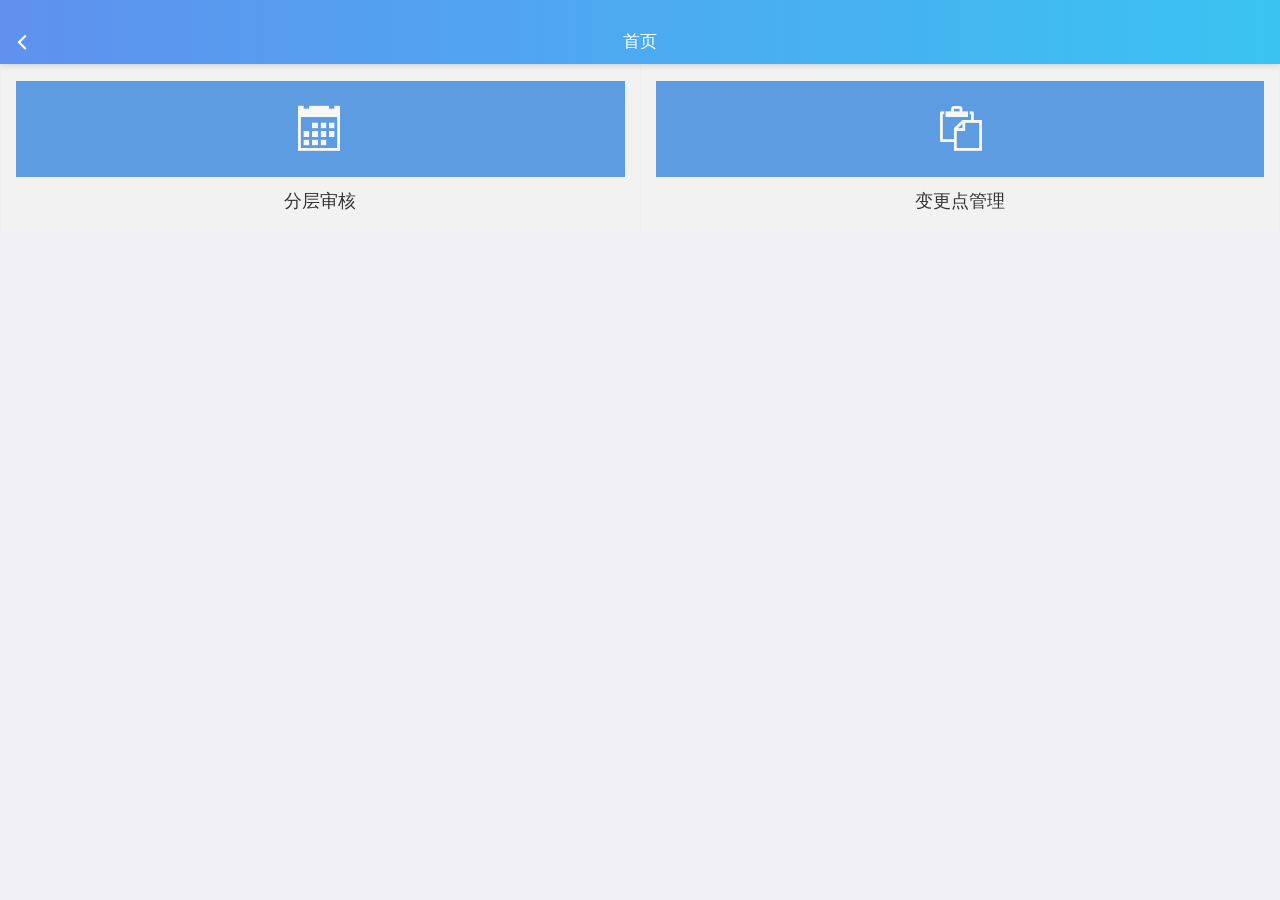
==== app/appInfo.html @ fc782603 "初始化" ====
<!doctype html>
<html>

	<head>
		<meta charset="UTF-8">
		<title></title>
		<meta name="viewport" content="width=device-width,initial-scale=1,minimum-scale=1,maximum-scale=1,user-scalable=no" />
		<link href="../css/mui.min.css" rel="stylesheet" />
		<link rel="stylesheet" type="text/css" href="../css/style.css" />
		<link rel="stylesheet" href="../css/global.css" />
		<style type="text/css">
			.wrapper-padding-top {
				padding-top: 6.5vh !important;
			}
			
			.mui-table-view.mui-grid-view .mui-table-view-cell .mui-media-object {
				width: 100%;
				max-width: 100%;
				height: auto;
				/*border-radius: 100%;*/
				background-color: #5d9ce1;
			}
		</style>
	</head>

	<body>
		<div class="mui-content">
			<header class="mui-bar mui-bar-nav">
				<a class="mui-action-back mui-icon mui-icon-left-nav mui-pull-left"></a>
				<h1 class="mui-title" id="title">首页</h1>
			</header>
			<!--<div id="slider" class="mui-slider  wrapper-padding-top">
				<div class="mui-slider-group mui-slider-loop">
					<div class="mui-slider-item mui-slider-item-duplicate">
						<a href="#">
							<img src="../images/three.jpg">
						</a>
					</div>
					<div class="mui-slider-item">
						<a href="#">
							<img src="../images/one.jpg">
						</a>
					</div>
					<div class="mui-slider-item">
						<a href="#">
							<img src="../images/two.jpg">
						</a>
					</div>
					<div class="mui-slider-item">
						<a href="#">
							<img src="../images/three.jpg">
						</a>
					</div>
					<div class="mui-slider-item mui-slider-item-duplicate">
						<a href="#">
							<img src="../images/one.jpg">
						</a>
					</div>
				</div>
				<div class="mui-slider-indicator">
					<div class="mui-indicator mui-active"></div>
					<div class="mui-indicator"></div>
					<div class="mui-indicator"></div>
				</div>
			</div>-->
			<div>
				<ul class="mui-table-view mui-grid-view mui-grid-9 wrapper-padding-top">
					<li class="mui-table-view-cell mui-media mui-col-xs-6 mui-col-sm-6" id="lpa">
						<a href="#">
							<div class="mui-media-object"><div id="">
								<span class="icon-calendar" style="font-size: 5vh;
    color: #f7f7f7;
    line-height: 6rem;"></span>
							</div></div>
							<div style="    font-size: 2vh;
	    	        	 padding-top: 1vh;
    padding-bottom: 2vh;" class="mui-media-body">分层审核</div>
						</a>
					</li>
					<li class="mui-table-view-cell mui-media mui-col-xs-6 mui-col-sm-6" id="lpaList">
						<a href="#">
							<div class="mui-media-object"><span class="icon-paste" style="    font-size: 5vh;
    color: #f7f7f7;
    line-height: 6rem;"></span></div>
							<div style="    font-size: 2vh;
	    	        	 padding-top: 1vh;
    padding-bottom: 2vh;" class="mui-media-body">变更点管理</div>
						</a>
					</li>
				</ul>
			</div>
		</div>
		<script src="../js/mui.min.js"></script>
		<script type="text/javascript" src="../js/function.js" ></script>
		<script type="text/javascript">
			mui.init();
			var slider = mui("#slider");
			slider.slider({
				interval: 3000
			});
			//首次运行
			if(mui.os.plus) {
				mui.plusReady(function() {
					//自动更新
					mui.getJSON("../manifest.json", null, function(data) {
						update(data.version.name);
					});
					firstRunApp();
				});
			} else {}
			document.getElementById("lpa").addEventListener('tap', function() {
				mui.openWindow({
					url: '../lpaLogin.html',
					id: 'lpaLogin'
				});
			});

			document.getElementById("lpaList").addEventListener('tap', function() {
				mui.openWindow({
					url: '../mopcLogin.html',
					id: 'mopcLogin'
				});
			});
			//首次启动
			function firstRunApp() {
				//读取本地存储，检查是否为首次启动
				var showGuide = plus.storage.getItem("lauchFlag");
				if(showGuide) {
					//有值，说明已经显示过了，无需显示；
					//关闭splash页面；
					plus.navigator.closeSplashscreen();
					plus.navigator.setFullscreen(false);
				} else {
					//显示启动导航
					mui.openWindow({
						id: 'guide',
						url: 'setting/guide.html',
						styles: {
							popGesture: "none"
						},
						show: {
							aniShow: 'none'
						},
						waiting: {
							autoShow: false
						}
					});
				}
			}
		</script>
	</body>

</html>
---- css/style.css ----
@font-face {
  font-family: 'icomoon';
  src:  url('../fonts/icomoon.eot?ha3bac');
  src:  url('../fonts/icomoon.eot?ha3bac#iefix') format('embedded-opentype'),
    url('../fonts/icomoon.ttf?ha3bac') format('truetype'),
    url('../fonts/icomoon.woff?ha3bac') format('woff'),
    url('../fonts/icomoon.svg?ha3bac#icomoon') format('svg');
  font-weight: normal;
  font-style: normal;
}

[class^="icon-"], [class*=" icon-"] {
  /* use !important to prevent issues with browser extensions that change fonts */
  font-family: 'icomoon' !important;
  speak: none;
  font-style: normal;
  font-weight: normal;
  font-variant: normal;
  text-transform: none;
  line-height: 1;

  /* Better Font Rendering =========== */
  -webkit-font-smoothing: antialiased;
  -moz-osx-font-smoothing: grayscale;
}

.icon-attachment-outline:before {
  content: "\e900";
}
.icon-home:before {
  content: "\e901";
}
.icon-home2:before {
  content: "\e902";
}
.icon-home3:before {
  content: "\e903";
}
.icon-minus2:before {
  content: "\e904";
}
.icon-plus2:before {
  content: "\e905";
}
.icon-pwd:before {
  content: "\e906";
}
.icon-pencil2:before {
  content: "\e907";
}
.icon-user2:before {
  content: "\e908";
}
.icon-comments:before {
  content: "\e909";
}
.icon-forwarding:before {
  content: "\e90a";
}
.icon-Less:before {
  content: "\e90b";
}
.icon-like:before {
  content: "\e90c";
}
.icon-comments2:before {
  content: "\e90d";
}
.icon-image:before {
  content: "\e90e";
}
.icon-images:before {
  content: "\e90f";
}
.icon-camera:before {
  content: "\e910";
}
.icon-forwarding2:before {
  content: "\e911";
}
.icon-music:before {
  content: "\e912";
}
.icon-play:before {
  content: "\e913";
}
.icon-like2:before {
  content: "\e914";
}
.icon-andon:before {
  content: "\e915";
}
.icon-jin:before {
  content: "\e916";
}
.icon-bullhorn:before {
  content: "\e91a";
}
.icon-mic:before {
  content: "\e91e";
}
.icon-book:before {
  content: "\e91f";
}
.icon-files-empty:before {
  content: "\e925";
}
.icon-copy:before {
  content: "\e92c";
}
.icon-paste:before {
  content: "\e92d";
}
.icon-folder:before {
  content: "\e92f";
}
.icon-folder-open:before {
  content: "\e930";
}
.icon-cart:before {
  content: "\e93a";
}
.icon-coin-dollar:before {
  content: "\e93b";
}
.icon-calculator:before {
  content: "\e940";
}
.icon-phone:before {
  content: "\e942";
}
.icon-phone-hang-up:before {
  content: "\e943";
}
.icon-envelop:before {
  content: "\e945";
}
.icon-location:before {
  content: "\e947";
}
.icon-location2:before {
  content: "\e948";
}
.icon-compass:before {
  content: "\e949";
}
.icon-compass2:before {
  content: "\e94a";
}
.icon-alarm:before {
  content: "\e950";
}
.icon-calendar:before {
  content: "\e953";
}
.icon-printer:before {
  content: "\e954";
}
.icon-keyboard:before {
  content: "\e955";
}
.icon-display:before {
  content: "\e956";
}
.icon-mobile:before {
  content: "\e958";
}
.icon-download:before {
  content: "\e960";
}
.icon-upload:before {
  content: "\e961";
}
.icon-bubble:before {
  content: "\e96b";
}
.icon-bubbles:before {
  content: "\e96c";
}
.icon-bubbles2:before {
  content: "\e96d";
}
.icon-bubble2:before {
  content: "\e96e";
}
.icon-bubbles3:before {
  content: "\e96f";
}
.icon-bubbles4:before {
  content: "\e970";
}
.icon-user:before {
  content: "\e971";
}
.icon-users:before {
  content: "\e972";
}
.icon-spinner:before {
  content: "\e97a";
}
.icon-spinner2:before {
  content: "\e97b";
}
.icon-spinner3:before {
  content: "\e97c";
}
.icon-spinner6:before {
  content: "\e97f";
}
.icon-spinner9:before {
  content: "\e982";
}
.icon-spinner10:before {
  content: "\e983";
}
.icon-search:before {
  content: "\e986";
}
.icon-zoom-in:before {
  content: "\e987";
}
.icon-zoom-out:before {
  content: "\e988";
}
.icon-lock:before {
  content: "\e98f";
}
.icon-unlocked:before {
  content: "\e990";
}
.icon-cog:before {
  content: "\e994";
}
.icon-cogs:before {
  content: "\e995";
}
.icon-hammer:before {
  content: "\e996";
}
.icon-pie-chart:before {
  content: "\e99a";
}
.icon-stats-dots:before {
  content: "\e99b";
}
.icon-stats-bars:before {
  content: "\e99c";
}
.icon-stats-bars2:before {
  content: "\e99d";
}
.icon-rocket:before {
  content: "\e9a5";
}
.icon-meter:before {
  content: "\e9a6";
}
.icon-meter2:before {
  content: "\e9a7";
}
.icon-bin:before {
  content: "\e9ac";
}
.icon-bin2:before {
  content: "\e9ad";
}
.icon-briefcase:before {
  content: "\e9ae";
}
.icon-truck:before {
  content: "\e9b0";
}
.icon-switch:before {
  content: "\e9b6";
}
.icon-clipboard:before {
  content: "\e9b8";
}
.icon-list2:before {
  content: "\e9bb";
}
.icon-tree:before {
  content: "\e9bc";
}
.icon-attachment:before {
  content: "\e9cd";
}
.icon-eye:before {
  content: "\e9ce";
}
.icon-eye-blocked:before {
  content: "\e9d1";
}
.icon-bookmark:before {
  content: "\e9d2";
}
.icon-bookmarks:before {
  content: "\e9d3";
}
.icon-star-empty:before {
  content: "\e9d7";
}
.icon-star-full:before {
  content: "\e9d9";
}
.icon-heart:before {
  content: "\e9da";
}
.icon-point-up:before {
  content: "\ea03";
}
.icon-point-right:before {
  content: "\ea04";
}
.icon-point-down:before {
  content: "\ea05";
}
.icon-point-left:before {
  content: "\ea06";
}
.icon-warning:before {
  content: "\ea07";
}
.icon-plus:before {
  content: "\ea0a";
}
.icon-minus:before {
  content: "\ea0b";
}
.icon-cross:before {
  content: "\ea0f";
}
.icon-checkmark:before {
  content: "\ea10";
}
.icon-checkmark2:before {
  content: "\ea11";
}
.icon-play3:before {
  content: "\ea1c";
}
.icon-pause2:before {
  content: "\ea1d";
}
.icon-loop2:before {
  content: "\ea2a";
}
.icon-circle-right:before {
  content: "\ea42";
}
.icon-circle-left:before {
  content: "\ea44";
}
.icon-checkbox-checked:before {
  content: "\ea52";
}
.icon-radio-checked:before {
  content: "\ea54";
}
.icon-radio-checked2:before {
  content: "\ea55";
}
.icon-crop:before {
  content: "\ea57";
}
.icon-scissors:before {
  content: "\ea5a";
}
.icon-filter:before {
  content: "\ea5b";
}
.icon-mail:before {
  content: "\ea83";
}
.icon-mail4:before {
  content: "\ea86";
}
.icon-google-drive:before {
  content: "\ea8f";
}
.icon-whatsapp:before {
  content: "\ea93";
}
.icon-telegram:before {
  content: "\ea95";
}
.icon-sina-weibo:before {
  content: "\ea9a";
}
.icon-windows8:before {
  content: "\eac2";
}
.icon-file-pdf:before {
  content: "\eadf";
}
.icon-codepen:before {
  content: "\eae8";
}
.icon-EQMS:before {
  content: "\eaeb";
}
.icon-NA:before {
  content: "\eaec";
}
.icon-code:before {
  content: "\eaef";
}
.icon-PQMS:before {
  content: "\eaf0";
}
.icon-second-check:before {
  content: "\e917";
}
.icon-first-check:before {
  content: "\e918";
}
.icon-manager:before {
  content: "\e919";
}
---- css/global.css ----
html,body{
	width: 100%;
	height: 100%;
	margin: 0;
	padding: 0;
}

.mui-content-padded {
    height: 100%;
}

.mui-btn .mui-icon{
	font-size: 18px;
	margin-right: 5px;
}


.mui-bar-nav{
	background: -webkit-linear-gradient(left, rgba(84, 138, 239, 0.93), rgba(42, 191, 241, 0.92));
}

.mui-title{
	color: white;
}

.mui-bar-tab .mui-tab-item.mui-active {
    color: #2abff1;
}


.mui-bar-nav{
	height: 64px;
	line-height: 64px;
}

.mui-title{
	padding-top: 20px;
}

.mui-bar-nav~.mui-content{
	padding-top: 64px;
}

.mui-bar .mui-icon{
	line-height: 44px;
	padding-top: 20px;
	padding-bottom: 0;
}
.mui-bar-nav .mui-icon{
	color: white;
}
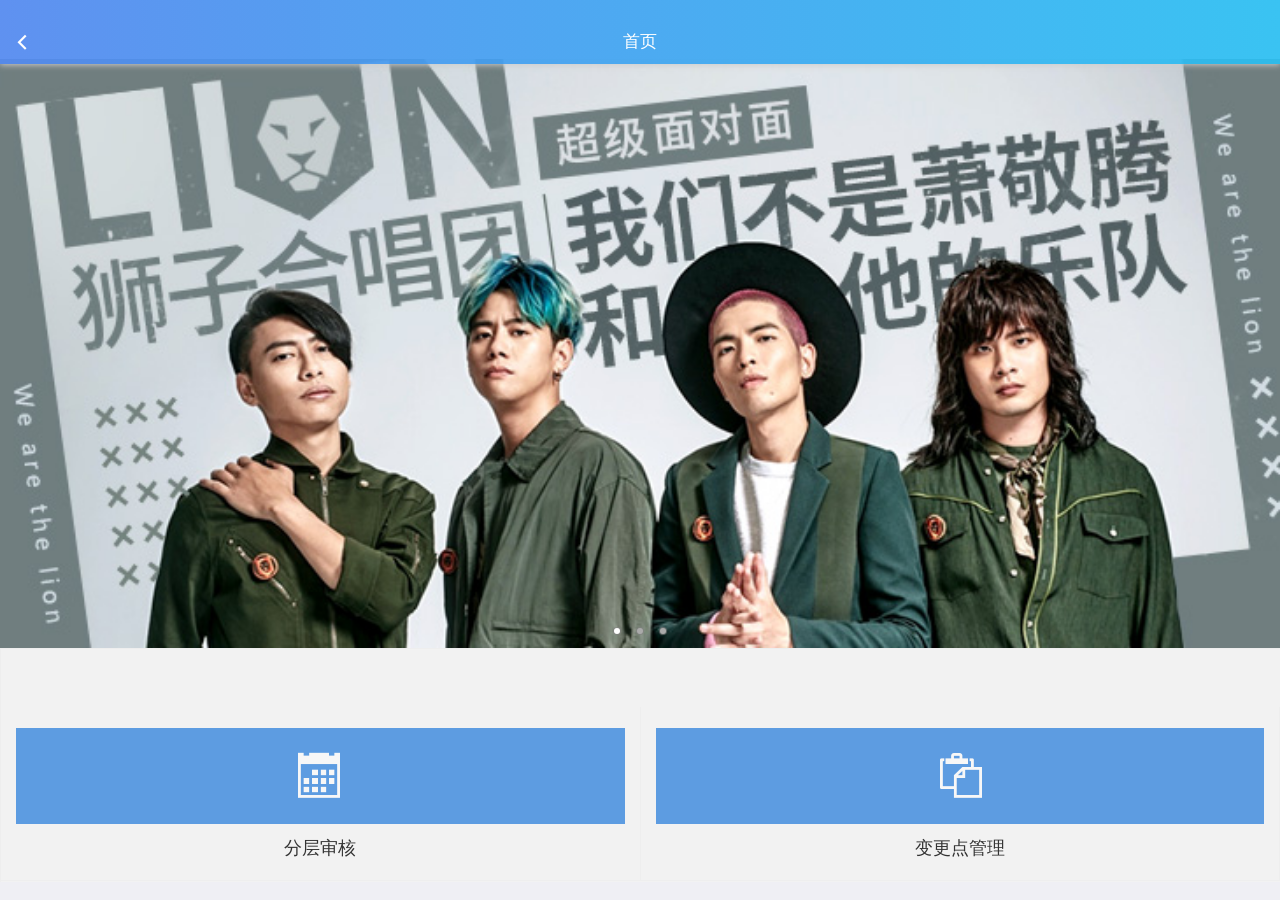
==== commit 2065c677: "调整文件" ====
--- a/app/appInfo.html
+++ b/app/appInfo.html
@@ -29,7 +29,7 @@
 				<a class="mui-action-back mui-icon mui-icon-left-nav mui-pull-left"></a>
 				<h1 class="mui-title" id="title">首页</h1>
 			</header>
-			<!--<div id="slider" class="mui-slider  wrapper-padding-top">
+			<div id="slider" class="mui-slider  wrapper-padding-top">
 				<div class="mui-slider-group mui-slider-loop">
 					<div class="mui-slider-item mui-slider-item-duplicate">
 						<a href="#">
@@ -62,7 +62,7 @@
 					<div class="mui-indicator"></div>
 					<div class="mui-indicator"></div>
 				</div>
-			</div>-->
+			</div>
 			<div>
 				<ul class="mui-table-view mui-grid-view mui-grid-9 wrapper-padding-top">
 					<li class="mui-table-view-cell mui-media mui-col-xs-6 mui-col-sm-6" id="lpa">
